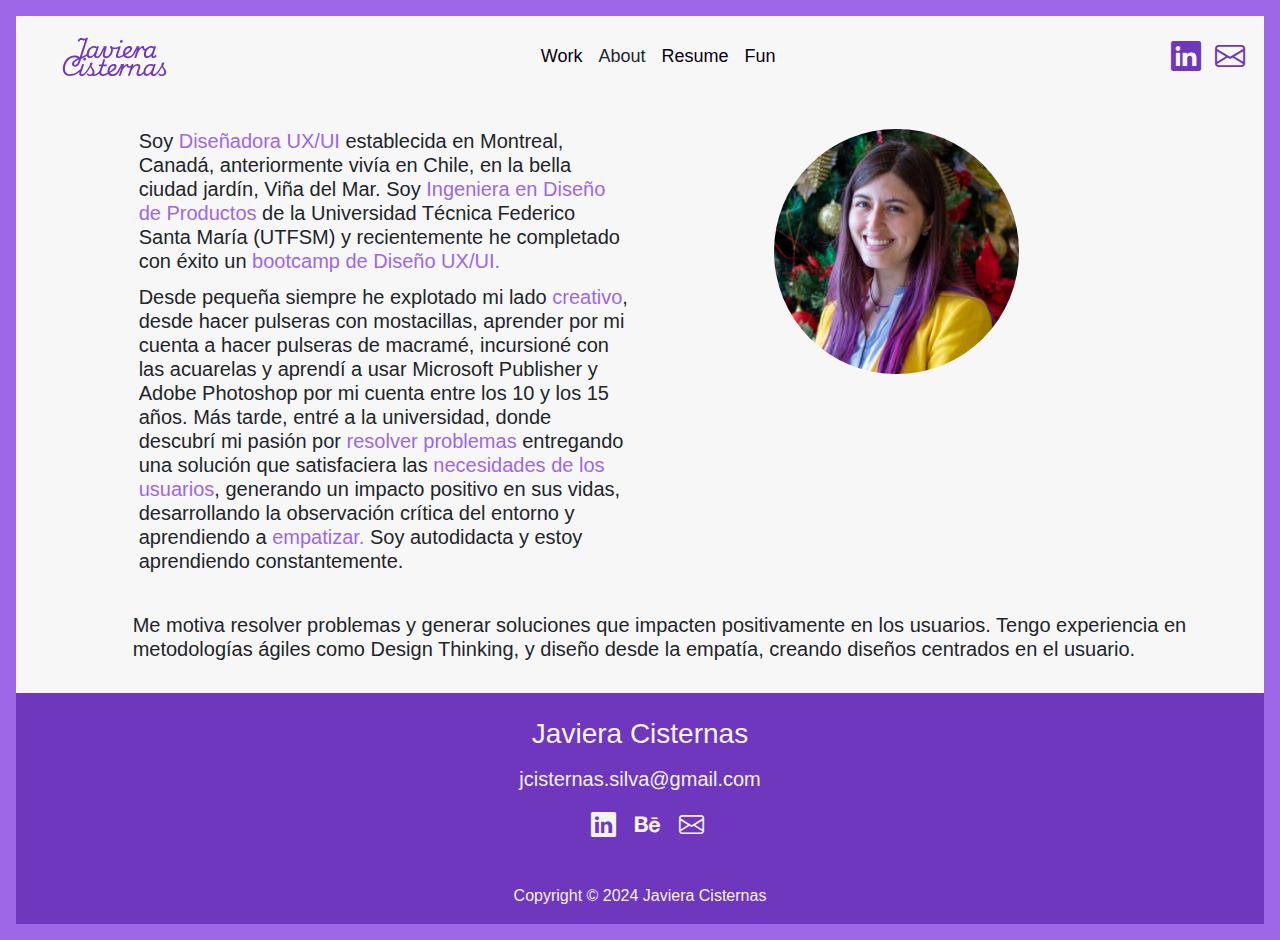
==== About.html @ 969e9bd4 "Publicando el Portfolio" ====
<!DOCTYPE html>
<html lang="es">

<head>
    <meta charset="UTF-8">
    <meta name="viewport" content="width=device-width, initial-scale=1.0">

    <!--modificar desde aquí-->
    <title>Javiera Cisternas</title>
    <meta name="description" content="Descripción del sitio web">
    <meta name="keywords" content="Palabras,Claves,del,sitio">
    <link rel="icon" type="image/x-icon" href="assets/img/flaticonCuevana.jpg"><!-- editar el favicon!!! -->

    <!-- tipografías -->
    <link rel="preconnect" href="https://fonts.googleapis.com">
    <link rel="preconnect" href="https://fonts.gstatic.com" crossorigin>
    <link
        href="https://fonts.googleapis.com/css2?family=DM+Sans:ital,opsz,wght@0,9..40,100..1000;1,9..40,100..1000&display=swap"
        rel="stylesheet">
    <!--  la línea anterior cambia en función de la tipografía agregada -->

    <!-- CSS bootstrap -->
    <link href="https://cdn.jsdelivr.net/npm/bootstrap@5.3.3/dist/css/bootstrap.min.css" rel="stylesheet"
        integrity="sha384-QWTKZyjpPEjISv5WaRU9OFeRpok6YctnYmDr5pNlyT2bRjXh0JMhjY6hW+ALEwIH" crossorigin="anonymous">
    <link rel="stylesheet" href="https://cdn.jsdelivr.net/npm/bootstrap-icons@1.11.3/font/bootstrap-icons.min.css">
    <!-- para uso de íconos -->

    <!-- mi hoja estilos css -->
    <link rel="stylesheet" href="assets/css/estilos.css" </head>

<body class="mb-3">
    <!-- NAVBAR -->
    <header>
        <nav class="navbar navbar-expand-lg mx-3 mt-3 bg-BarraNav">
            <div class="container-fluid">
                <a class="navbar-brand" href="Base.html">
                    <img class="logo" src="assets/img/JaviCis Logo.svg" alt="">
                </a>
                <button class="navbar-toggler" type="button" data-bs-toggle="collapse"
                    data-bs-target="#navbarSupportedContent" aria-controls="navbarSupportedContent"
                    aria-expanded="false" aria-label="Toggle navigation">
                    <span><i class="bi bi-list"></i></span> <!-- ícono barra hamburguesa -->
                </button>
                <div class="collapse navbar-collapse" id="navbarSupportedContent">
                    <ul class="navbar-nav mx-auto mb-2 mb-lg-0">
                        <!-- ms-auto para alinear a la derecha-->
                        <!-- mx-auto para alinear al centro-->
                        <!-- me-auto para alinear a la izquierda-->
                        <li class="nav-item">
                            <a class="nav-link" href="Base.html">Work</a>
                        </li>
                        <li class="nav-item">
                            <a class="nav-link active" aria-current="page" href="#">About</a>
                        </li>
                        <li class="nav-item">
                            <a class="nav-link" href="assets/CV JAVIERA CISTERNAS S_v3.pdf" target="_blank">Resume</a>
                        </li>
                        <li class="nav-item">
                            <a class="nav-link" href="Fun.html">Fun</a>
                        </li>
                    </ul>
                    <a class="nav-link p-1" href="https://www.linkedin.com/in/javieracisternas/" target="_blank">
                        <i class="bi bi-linkedin"></i></a>
                    <a class="nav-link p-1" href="mailto:jcisternas.silva@gmail.com">
                        <i class="bi bi-envelope"></i></a>
                </div>
            </div>
        </nav>
    </header>
    <main>
        <section class="row Encabezado p-2 mx-3">
            <article class="col-12 col-lg-5 FotoAbout ms-auto mt-4">
                <h5 class="">
                    Soy <span>Diseñadora UX/UI</span> establecida en Montreal, Canadá, anteriormente vivía en Chile, en
                    la bella ciudad jardín, Viña del Mar. Soy <span>Ingeniera en Diseño de Productos</span> de la
                    Universidad Técnica Federico Santa María (UTFSM) y recientemente he completado con éxito un
                    <span>bootcamp de Diseño UX/UI.‍</span>
                </h5>
                <h5 class="pt-1">Desde pequeña siempre he explotado mi lado <span>creativo</span>, desde hacer pulseras con
                    mostacillas, aprender por mi cuenta a hacer pulseras de macramé, incursioné con las acuarelas y
                    aprendí a usar Microsoft Publisher y Adobe Photoshop por mi cuenta entre los 10 y los 15 años.
                    Más tarde, entré a la universidad, donde descubrí mi pasión por <span>resolver problemas</span>
                    entregando una solución que satisfaciera las <span>necesidades de los usuarios</span>, generando un
                    impacto positivo en sus vidas, desarrollando la observación crítica del entorno y aprendiendo a
                    <span>empatizar.</span> Soy autodidacta y estoy aprendiendo constantemente.
                </h5>
            </article>
            <article class="col-12 col-lg-5 FotoAbout text-center me-auto mt-4">
                <img src="assets/img/Javi.jfif" alt="Fotografía de Javiera Cisternas" class="">
            </article>
        </section>
        <section class="row Encabezado p-2 mx-3">
            <article class="col-12 my-3 TxtAbout">
                <h5>
                    Me motiva resolver problemas y generar soluciones que impacten positivamente en los
                    usuarios. Tengo experiencia en metodologías ágiles
                    como Design Thinking, y diseño desde la empatía, creando diseños centrados en el usuario.
                </h5>
            </article>
        </section>

    </main>
    <!-- FOOTER -->
    <footer id="footer" class="p-2 mx-3">
        <section class="row">
            <article class="col mx-auto text-center m-3">
                <h3 class="mb-3 TextoFooter">Javiera Cisternas</h3>
                <h5 class="mb-3 TextoFooter"><a href="mailito:jcisternas.silva@gmail.com">jcisternas.silva@gmail.com</a>
                </h5>
                <div class="me-auto mb-2 mb-lg-0">
                    <a class="" href="https://www.linkedin.com/in/javieracisternas/" target="_blank"><i
                            class="bi bi-linkedin"></i></a>

                    <a class="" href="https://www.behance.net/jcisternassilva" target="_blank"><i
                            class="bi bi-behance"></i></a>

                    <a class="" href="mailto:jcisternas.silva@gmail.com"><i class="bi bi-envelope"></i></a>
                </div>
            </article>
        </section>
        <section class="row mt-3 mx-3 pt-2 p-2 TextoFooter">
            <article class="col mx-auto text-center">
                Copyright © 2024 Javiera Cisternas
            </article>
        </section>
    </footer>

    <!-- js para el fx de bootstrap -->
    <script src="https://cdn.jsdelivr.net/npm/bootstrap@5.3.3/dist/js/bootstrap.bundle.min.js"
        integrity="sha384-YvpcrYf0tY3lHB60NNkmXc5s9fDVZLESaAA55NDzOxhy9GkcIdslK1eN7N6jIeHz"
        crossorigin="anonymous"></script>

    <!-- script para que funcione las tooltip -->
    <script>
        const tooltipTriggerList = document.querySelectorAll('[data-bs-toggle="tooltip"]')
        const tooltipList = [...tooltipTriggerList].map(tooltipTriggerEl => new bootstrap.Tooltip(tooltipTriggerEl))
    </script>

</body>

</html>
---- assets/css/estilos.css ----
:root {
    --fondo: rgb(247, 247, 247);
    --fondoOscuro: rgb(25, 9, 47);
    --fondoClaro: rgb(227, 208, 255);

    --principal: rgb(157, 103, 231);
    --principalOscuro: rgb(111, 54, 190);
    --principalClaro: rgb(194, 150, 255);

    --textos: rgb(7, 0, 17);
    --textosSec: rgb(243, 243, 243);
}

body {
    background-color: var(--principal);
    font-family: "Lato", sans-serif;
}

/* INICIO DE LAS CLASES DEL NAVBAR */
.bg-BarraNav {
    /* para cambiar el color de fondo del navbar */
    background-color: var(--fondo);
    font-weight: 500;
    font-size: large;
    /* box-shadow: inset; */
}

.nav-link {
    /* para cambiar el color del texto del navbar */
    color: var(--textos);
}

.nav-link:hover {
    /* para ponerle color al hover de los textos del navbar */
    color: var(--principal);
    border-bottom: 3px solid var(--principalClaro);
    /* padding-left: 12px; */
}

.nav-link i {
    /* ajusta el tamaño de los íconos y alínea */
    font-size: 30px;
    margin: 0 3px;
    color: var(--principalOscuro);
}

.navbar-nav .nav-link.active,
.navbar-nav .nav-link.show {
    /* para ponerle color al hover de los textos cliqueados del navbar */
    color: var(--principalO);
}

.nav-item {
    /* alínea los elementos en el navbar */
    margin: auto 0;
}

.dropdown-menu {
    /* color de fondo del menú desplegable */
    background-color: var(--fondo);
}

.dropdown-item {
    /* color de texto del menú desplegable */
    color: var(--textos);
}

.dropdown-item:hover {
    /* color del hover del menú desplegable */
    background-color: var(--principalClaro);
    color: var(--fondoOscuro);
}

.navbar-toggler {
    /* cambia el color del menú hamburguesa */
    color: var(--principalOscuro);
    border-color: var(--principal);
}

.navbar-toggler:focus {
    color: var(--principalClaro);
}

.logo {
    padding-left: 30%;
    height: 55px;
    color: var(--principal);
    /* border-color: var(--principal); */
}

.dropdown-menu[data-bs-popper] {
    /* alínea el dropdown en fx del item padre */
    left: -50%;
}

.NavIconos {
    text-align: right;
}

/* FIN DE LAS CLASES DEL NAVBAR */

.Encabezado {
    background-color: var(--fondo);
}

.cardWork {
    overflow: hidden;
}

.cardWork img {
    width: 100%;
    transition: all .4s;
}

.cardWork:hover img {
    width: 105%;
    text-align: center;
}

.cardWork p {
    /* text-align: center; */
    margin-top: 10px;
    font-size: 12px;
    /* font-weight: 500; */
}

.textoBlack {
    font-weight: 700;
    color: var(--principalOscuro);
}

.cardWork img {
    /* width: 100%; */
    transition: all .4s;
    /* filter:brightness(0.8); */
}

.cardWork:hover img {
    filter: brightness(.8);
}

.cardWork a {
    text-decoration: none;
    color: var(--textos);
}

.cardWork h6 {
    font-size: large;
}

.cardWork h4 {
    font-weight: 510;
    font-size: x-large;
}

.FotoAbout {
    overflow: hidden;
}

.FotoAbout img {
    width: 50%;
    text-align: left;
    border-radius: 50%;
}

.FotoAbout span {
    color: var(--principal);
}

.TxtAbout h5{
    margin-left: 8%;
}

.CardFun img{
    width: 60%;
    margin-bottom: 10%;
    margin-top: 5%;
}

/* inicio clases footer */
footer {
    background-color: var(--principalOscuro);
}

footer a {
    text-decoration: none;
    color: var(--textosSec);
}

footer a:hover {
    text-decoration: none;
    color: var(--principalClaro);
}

footer i {
    margin-left: 15px;
    font-size: 25px;
}

footer i:hover {
    color: var(--principalClaro);
}

.TextoFooter {
    color: var(--textosSec);
}

/* fin clases footer */
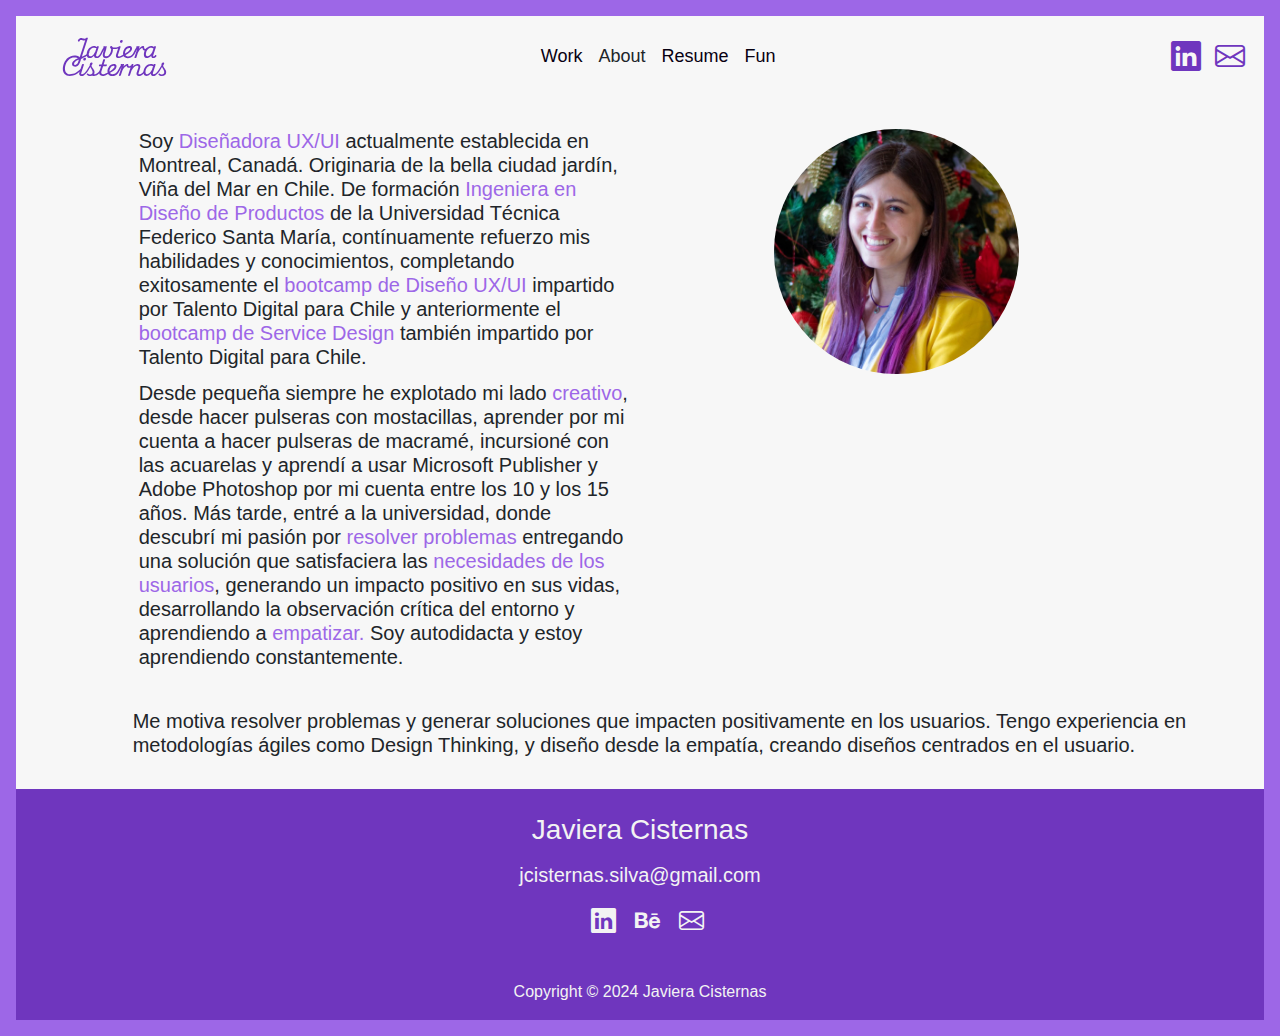
==== commit 73ca920c: "Update" ====
--- a/About.html
+++ b/About.html
@@ -33,7 +33,7 @@
     <header>
         <nav class="navbar navbar-expand-lg mx-3 mt-3 bg-BarraNav">
             <div class="container-fluid">
-                <a class="navbar-brand" href="Base.html">
+                <a class="navbar-brand" href="index.html">
                     <img class="logo" src="assets/img/JaviCis Logo.svg" alt="">
                 </a>
                 <button class="navbar-toggler" type="button" data-bs-toggle="collapse"
@@ -47,7 +47,7 @@
                         <!-- mx-auto para alinear al centro-->
                         <!-- me-auto para alinear a la izquierda-->
                         <li class="nav-item">
-                            <a class="nav-link" href="Base.html">Work</a>
+                            <a class="nav-link" href="index.html">Work</a>
                         </li>
                         <li class="nav-item">
                             <a class="nav-link active" aria-current="page" href="#">About</a>
@@ -71,10 +71,8 @@
         <section class="row Encabezado p-2 mx-3">
             <article class="col-12 col-lg-5 FotoAbout ms-auto mt-4">
                 <h5 class="">
-                    Soy <span>Diseñadora UX/UI</span> establecida en Montreal, Canadá, anteriormente vivía en Chile, en
-                    la bella ciudad jardín, Viña del Mar. Soy <span>Ingeniera en Diseño de Productos</span> de la
-                    Universidad Técnica Federico Santa María (UTFSM) y recientemente he completado con éxito un
-                    <span>bootcamp de Diseño UX/UI.‍</span>
+                    Soy <span>Diseñadora UX/UI</span> actualmente establecida en Montreal, Canadá. Originaria de la bella ciudad jardín, Viña del Mar en Chile. De formación <span>Ingeniera en Diseño de Productos</span> de la
+                    Universidad Técnica Federico Santa María, contínuamente refuerzo mis habilidades y conocimientos, completando exitosamente el <span>bootcamp de Diseño UX/UI</span> impartido por Talento Digital para Chile y anteriormente el <span>bootcamp de Service Design</span> también impartido por Talento Digital para Chile.‍
                 </h5>
                 <h5 class="pt-1">Desde pequeña siempre he explotado mi lado <span>creativo</span>, desde hacer pulseras con
                     mostacillas, aprender por mi cuenta a hacer pulseras de macramé, incursioné con las acuarelas y
--- a/assets/css/estilos.css
+++ b/assets/css/estilos.css
@@ -115,6 +115,7 @@
 .cardWork:hover img {
     width: 105%;
     text-align: center;
+    filter: brightness(.8);
 }
 
 .cardWork p {
@@ -129,16 +130,6 @@
     color: var(--principalOscuro);
 }
 
-.cardWork img {
-    /* width: 100%; */
-    transition: all .4s;
-    /* filter:brightness(0.8); */
-}
-
-.cardWork:hover img {
-    filter: brightness(.8);
-}
-
 .cardWork a {
     text-decoration: none;
     color: var(--textos);
@@ -167,14 +158,28 @@
     color: var(--principal);
 }
 
-.TxtAbout h5{
+.TxtAbout h5 {
     margin-left: 8%;
 }
 
-.CardFun img{
-    width: 60%;
-    margin-bottom: 10%;
-    margin-top: 5%;
+.CardFun {
+    overflow: hidden;
+}
+
+.CardFun img {
+    width: 100%;
+    transition: all .4s;
+}
+
+.CardFun:hover img {
+    width: 105%;
+    text-align: center;
+    filter: brightness(.8);
+}
+
+.TextoExpl{
+    text-align: right;
+    /* text-align: end; */
 }
 
 /* inicio clases footer */
